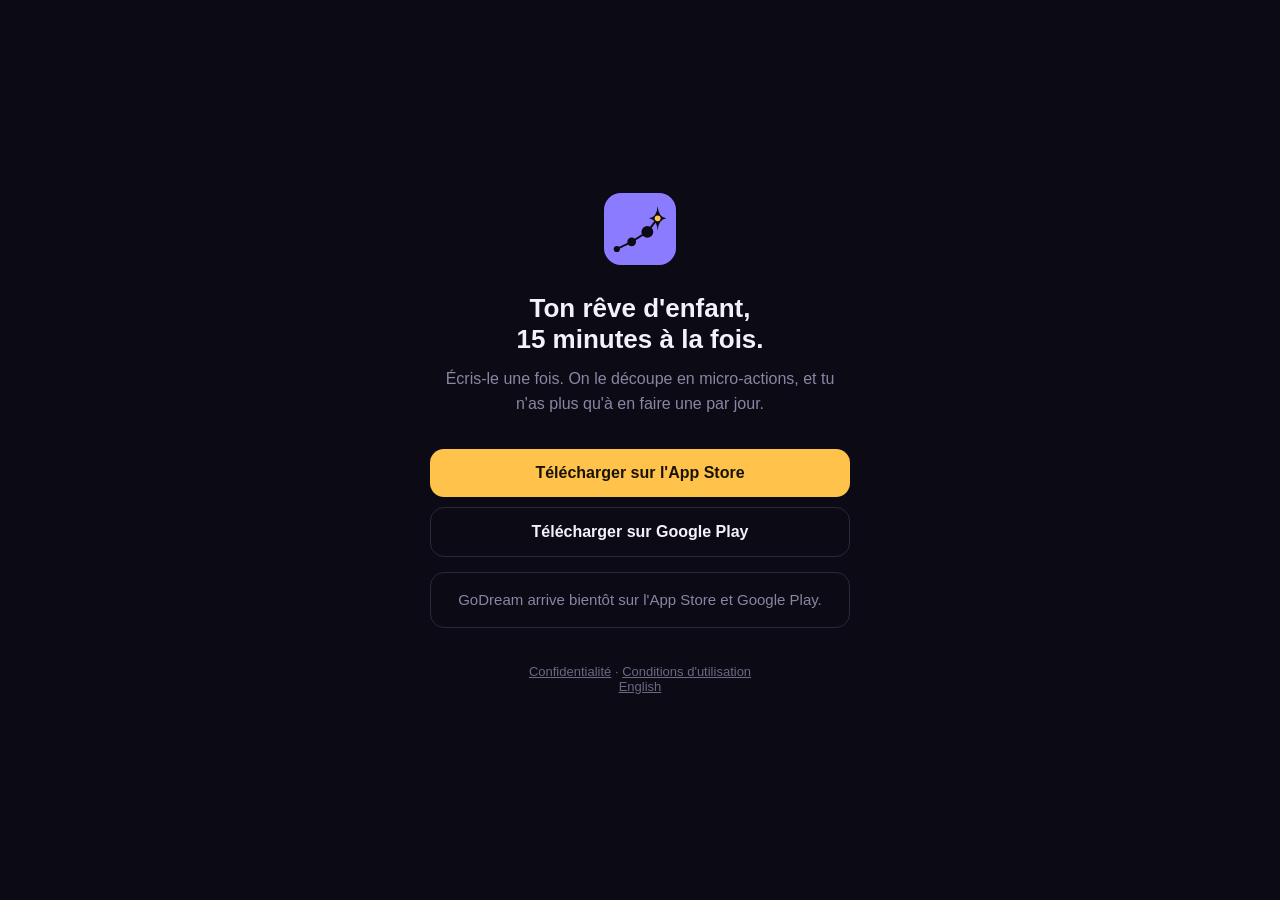
==== index.html @ 340454fb "le site public de GoDream Deux rôles, et le second est ce qui rend ce dépôt obligatoire : router un " ====
<!doctype html>
<html lang="fr">
<head>
<meta charset="utf-8">
<meta name="viewport" content="width=device-width,initial-scale=1">
<title>GoDream — ton rêve d'enfant, 15 minutes à la fois</title>
<meta name="description" content="Ton rêve d'enfant, découpé en micro-actions. Une par jour, quinze minutes, et il avance vraiment.">

<!-- L'aperçu affiché dans WhatsApp, iMessage, Discord… vient de CES balises,
     pas de la fiche du store : c'est tout le gain par rapport au partage d'un
     lien store brut. Les robots des messageries n'exécutent pas de JavaScript,
     ils ne lisent que cet en-tête — la redirection ne les gêne pas. -->
<meta property="og:type" content="website">
<meta property="og:title" content="GoDream">
<meta property="og:description" content="Ton rêve d'enfant, découpé en micro-actions. Une par jour, quinze minutes.">
<meta property="og:image" content="https://leloozer.github.io/godream-link/preview.png">
<meta property="og:image:width" content="1200">
<meta property="og:image:height" content="630">
<meta name="twitter:card" content="summary_large_image">

<link rel="stylesheet" href="style.css">
<link rel="icon" href="favicon.svg" type="image/svg+xml">
</head>
<body class="landing">
<main>
  <!-- Le vrai tracé de la marque, copié d'assets/brand/godream-mark.svg — pas
       une approximation dessinée pour le web. Le signe dit quelque chose : trois
       points qui grandissent en montant (les micro-actions, qui s'accumulent et
       accélèrent comme une série), puis l'étoile (le rêve). L'or ne sert qu'à ce
       qui est gagné, ici comme dans l'app, et c'est ce qui l'empêche de perdre
       sa valeur. -->
  <svg class="mark" xmlns="http://www.w3.org/2000/svg" viewBox="0 0 512 512" role="img" aria-label="GoDream">
    <rect width="512" height="512" rx="120" fill="#8B7BFF"/>
    <path d="M 91.2 398.2 L 196.7 346.9 L 308.2 276.6 L 381.6 180.1" stroke="#0C0A14" stroke-width="13.7" stroke-linecap="round" stroke-linejoin="round" fill="none"/>
    <circle cx="91.2" cy="398.2" r="22.1" fill="#0C0A14"/>
    <circle cx="196.7" cy="346.9" r="31.1" fill="#0C0A14"/>
    <circle cx="308.2" cy="276.6" r="42.2" fill="#0C0A14"/>
    <path d="M 381.6 91.7 Q 387.1 172.2 442.9 180.1 Q 387.1 188.1 381.6 268.6 Q 376.1 188.1 320.3 180.1 Q 376.1 172.2 381.6 91.7 Z" fill="#0C0A14"/>
    <circle cx="381.6" cy="180.1" r="20.8" fill="#FFC24B"/>
  </svg>

  <h1>Ton rêve d'enfant,<br>15 minutes à la fois.</h1>
  <p class="tagline">
    Écris-le une fois. On le découpe en micro-actions,
    et tu n'as plus qu'à en faire une par jour.
  </p>

  <!-- Les deux liens sont la version sans JavaScript : ils restent valides si le
       script ne s'exécute pas, et servent d'affichage sur ordinateur.
       `smartlink.js` les masque tant que le store correspondant n'existe pas. -->
  <a class="store" id="ios" href="#" hidden>Télécharger sur l'App Store</a>
  <a class="store secondary" id="play" href="#" hidden>Télécharger sur Google Play</a>

  <p class="soon" id="soon">
    GoDream arrive bientôt sur l'App Store et Google Play.
  </p>

  <p class="legal">
    <a href="confidentialite.html">Confidentialité</a> ·
    <a href="conditions.html">Conditions d'utilisation</a><br>
    <a href="privacy.html">English</a>
  </p>
</main>

<!-- Chargé AVANT `smartlink.js` : celui-ci envoie son événement puis redirige
     dans la foulée, il faut donc que la file d'attente de PostHog existe déjà. -->
<script src="posthog.js"></script>
<script src="smartlink.js"></script>
</body>
</html>
---- style.css ----
/* Les tokens viennent de lib/core/palette.dart, à la valeur près : quelqu'un qui
   arrive ici depuis un partage puis installe l'app doit voir la même chose deux
   fois. Un site presque de la bonne couleur se remarque plus qu'un site
   franchement différent. */
:root {
  color-scheme: dark;
  --bg: #0C0A14;
  --surface: #16131F;
  --stroke: #2C2739;
  --ink: #F3F1FA;
  --muted: #8B85A3;
  --faint: #6D6784;
  --accent: #8B7BFF;
  --star: #FFC24B;
}

* { box-sizing: border-box; }

html, body {
  margin: 0;
  background: var(--bg);
  color: var(--ink);
  font-family: -apple-system, BlinkMacSystemFont, "Segoe UI", Roboto, sans-serif;
  -webkit-font-smoothing: antialiased;
}

/* ── La page d'arrivée d'un partage ─────────────────────────────────────── */
body.landing {
  min-height: 100vh;
  display: flex;
  align-items: center;
  justify-content: center;
  padding: 24px;
  text-align: center;
}

body.landing main { max-width: 420px; width: 100%; }

.mark { width: 72px; height: 72px; margin: 0 auto 28px; display: block; }

h1 { font-size: 26px; font-weight: 800; line-height: 1.2; margin: 0 0 12px; }

.tagline {
  font-size: 16px;
  line-height: 1.55;
  color: var(--muted);
  margin: 0 0 32px;
}

a.store {
  display: block;
  padding: 15px 20px;
  margin: 10px 0;
  background: var(--star);
  color: #1A1305;
  text-decoration: none;
  border-radius: 14px;
  font-size: 16px;
  font-weight: 700;
}

a.store.secondary {
  background: transparent;
  color: var(--ink);
  border: 1px solid var(--stroke);
}

/* Affiché tant qu'aucun store n'est en ligne. Pas de bouton grisé : un bouton
   qui ne fait rien est pire qu'une phrase qui le dit. */
.soon {
  padding: 16px 20px;
  border: 1px solid var(--stroke);
  border-radius: 14px;
  color: var(--muted);
  font-size: 15px;
  line-height: 1.5;
}

.legal {
  margin-top: 36px;
  font-size: 13px;
  color: var(--faint);
}

.legal a { color: var(--faint); }

/* ── Les pages légales ──────────────────────────────────────────────────── */
body.doc { padding: 32px 20px 64px; }

body.doc main {
  max-width: 680px;
  margin: 0 auto;
  /* 68 caractères environ : au-delà, l'œil perd sa ligne, et ces pages sont
     déjà assez pénibles à lire. */
}

body.doc h1 { font-size: 28px; margin: 8px 0 4px; }

body.doc h2 {
  font-size: 17px;
  font-weight: 800;
  margin: 32px 0 8px;
  color: var(--ink);
}

body.doc p {
  font-size: 15px;
  line-height: 1.65;
  color: var(--muted);
  margin: 0 0 14px;
}

body.doc .nav, body.doc .updated {
  font-size: 13px;
  color: var(--faint);
  margin: 0 0 8px;
}

body.doc a { color: var(--accent); }

@media (min-width: 640px) {
  body.doc { padding-top: 56px; }
}
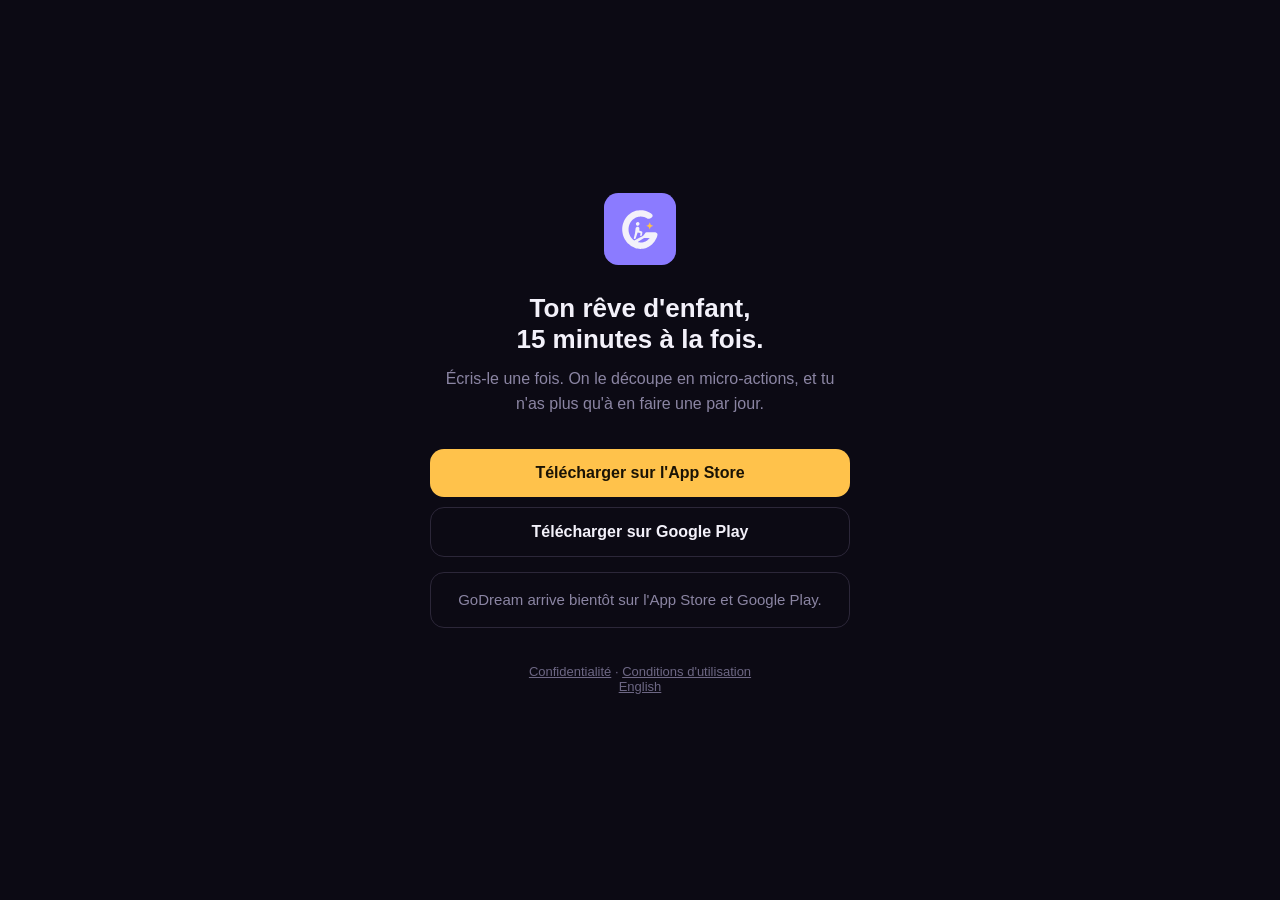
==== commit 2cb25d5e: "feat: le nouveau signe, et une seule copie de son tracé La page inlinait les courbes de l'ancienne m" ====
--- a/index.html
+++ b/index.html
@@ -23,21 +23,16 @@
 </head>
 <body class="landing">
 <main>
-  <!-- Le vrai tracé de la marque, copié d'assets/brand/godream-mark.svg — pas
-       une approximation dessinée pour le web. Le signe dit quelque chose : trois
-       points qui grandissent en montant (les micro-actions, qui s'accumulent et
-       accélèrent comme une série), puis l'étoile (le rêve). L'or ne sert qu'à ce
-       qui est gagné, ici comme dans l'app, et c'est ce qui l'empêche de perdre
-       sa valeur. -->
-  <svg class="mark" xmlns="http://www.w3.org/2000/svg" viewBox="0 0 512 512" role="img" aria-label="GoDream">
-    <rect width="512" height="512" rx="120" fill="#8B7BFF"/>
-    <path d="M 91.2 398.2 L 196.7 346.9 L 308.2 276.6 L 381.6 180.1" stroke="#0C0A14" stroke-width="13.7" stroke-linecap="round" stroke-linejoin="round" fill="none"/>
-    <circle cx="91.2" cy="398.2" r="22.1" fill="#0C0A14"/>
-    <circle cx="196.7" cy="346.9" r="31.1" fill="#0C0A14"/>
-    <circle cx="308.2" cy="276.6" r="42.2" fill="#0C0A14"/>
-    <path d="M 381.6 91.7 Q 387.1 172.2 442.9 180.1 Q 387.1 188.1 381.6 268.6 Q 376.1 188.1 320.3 180.1 Q 376.1 172.2 381.6 91.7 Z" fill="#0C0A14"/>
-    <circle cx="381.6" cy="180.1" r="20.8" fill="#FFC24B"/>
-  </svg>
+  <!-- Le signe est servi par `favicon.svg`, le fichier même que la balise
+       `icon` ci-dessus fait déjà charger au navigateur : une seule requête pour
+       les deux rôles, et surtout **un seul tracé**. L'inliner ici en recopierait
+       les courbes, et c'est toujours la copie qu'on oublie de mettre à jour.
+
+       Ce qu'il raconte : un croissant en forme de G — le nom, et la nuit où le
+       rêve d'enfance a été rangé —, quelqu'un qui l'escalade, et l'étincelle du
+       rêve. L'or ne sert qu'à ce qui est gagné, ici comme dans l'app, et c'est ce
+       qui l'empêche de perdre sa valeur. -->
+  <img class="mark" src="favicon.svg" width="72" height="72" alt="GoDream">
 
   <h1>Ton rêve d'enfant,<br>15 minutes à la fois.</h1>
   <p class="tagline">
